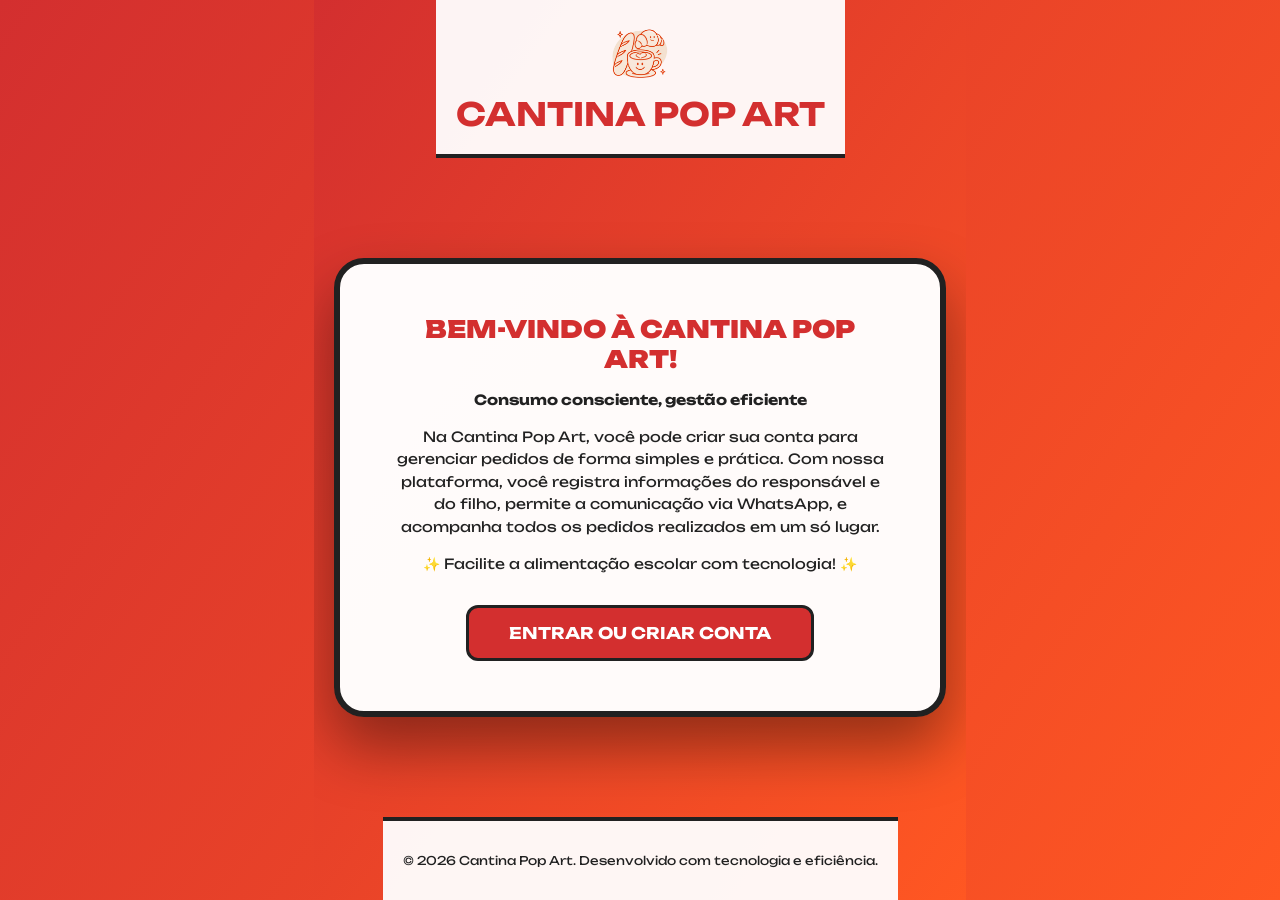
==== html/index.html @ f8a505c1 "Add site pages, rename stylesheet, update README Add homepage, account (signup/login) and dashboard " ====
<!DOCTYPE html>
<html lang="pt-br">
<head>
    <meta charset="UTF-8">
    <meta name="viewport" content="width=device-width, initial-scale=1.0">
    <title>Cantina Pop Art - Home</title>
    <link rel="stylesheet" href="../css/style.css">
    <style>
        body {
            display: flex;
            flex-direction: column;
            height: 100vh;
            overflow: auto;
        }

        header {
            background: rgba(255, 255, 255, 0.95);
            padding: 20px;
            text-align: center;
            border-bottom: 4px solid var(--text-main);
            z-index: 20;
        }

        header img {
            height: 60px;
            margin-bottom: 10px;
        }

        header h1 {
            color: var(--vermelho);
            margin: 0;
            font-size: 32px;
            text-transform: uppercase;
        }

        .main-content {
            flex: 1;
            display: flex;
            justify-content: center;
            align-items: center;
            padding: 40px 20px;
        }

        .content-container {
            position: relative;
            background: var(--bg-card);
            padding: 50px;
            border-radius: 30px;
            box-shadow: 0 30px 60px rgba(0, 0, 0, 0.4);
            max-width: 500px;
            text-align: center;
            z-index: 10;
            border: 6px solid var(--text-main);
        }

        .content-container h2 {
            color: var(--vermelho);
            font-weight: 900;
            font-size: 24px;
            text-transform: uppercase;
            margin-top: 0;
        }

        .content-container p {
            color: var(--text-main);
            font-size: 14px;
            line-height: 1.6;
            margin: 15px 0;
        }

        .btn-container {
            margin-top: 30px;
        }

        .btn-container a {
            display: inline-block;
            background: var(--vermelho);
            color: white;
            padding: 15px 40px;
            text-decoration: none;
            border-radius: 12px;
            font-weight: 700;
            text-transform: uppercase;
            font-size: 16px;
            border: 3px solid var(--text-main);
            cursor: pointer;
            transition: all 0.3s ease;
        }

        .btn-container a:hover {
            background: var(--laranja);
            transform: scale(1.05);
        }

        footer {
            background: rgba(255, 255, 255, 0.95);
            padding: 20px;
            text-align: center;
            border-top: 4px solid var(--text-main);
            font-size: 12px;
            color: var(--text-main);
        }

        .food-area {
            position: fixed;
        }
    </style>
</head>
<body>

    <div class="food-area">
        <div class="food-item burger"></div>
        <div class="food-item pizza"></div>
        <div class="food-item fries"></div>
        <div class="food-item hotdog"></div>
        <div class="food-item burger"></div>
        <div class="food-item pizza"></div>
    </div>

    <header>
        <img src="../img/logo.png" alt="Logo Cantina Pop Art">
        <h1>Cantina Pop Art</h1>
    </header>

    <div class="main-content">
        <div class="content-container">
            <h2>Bem-vindo à Cantina Pop Art!</h2>
            <p><strong>Consumo consciente, gestão eficiente</strong></p>
            
            <p>Na Cantina Pop Art, você pode criar sua conta para gerenciar pedidos de forma simples e prática. 
            Com nossa plataforma, você registra informações do responsável e do filho, permite a comunicação via WhatsApp, 
            e acompanha todos os pedidos realizados em um só lugar.</p>

            <p>✨ Facilite a alimentação escolar com tecnologia! ✨</p>

            <div class="btn-container">
                <a href="account.html">Entrar ou Criar Conta</a>
            </div>
        </div>
    </div>

    <footer>
        <p>&copy; 2026 Cantina Pop Art. Desenvolvido com tecnologia e eficiência.</p>
    </footer>

</body>
</html>
---- css/style.css ----
@import url('https://fonts.googleapis.com/css2?family=Unbounded:wght@400;700;900&display=swap');

/* --- Variáveis de Estilo --- */
:root {
    --vermelho: #d32f2f;
    --laranja: #ff5722;
    --amarelo: #ffc107;
    --bg-card: rgba(255, 255, 255, 0.98);
    --text-main: #212121;
}

/* --- Configuração da Página --- */
body, html {
    margin: 0;
    padding: 0;
    font-family: 'Unbounded', sans-serif;
    height: 100vh;
    display: flex;
    justify-content: center;
    align-items: center;
    overflow: hidden;
    
    /* Fundo Gradiente Animado */
    background: linear-gradient(125deg, var(--vermelho), var(--laranja), var(--amarelo), var(--vermelho));
    background-size: 300% 300%;
    animation: gradientFlow 10s ease infinite;
}

@keyframes gradientFlow {
    0% { background-position: 0% 50%; }
    50% { background-position: 100% 50%; }
    100% { background-position: 0% 50%; }
}

/* --- Animação dos Lanches --- */
.food-area {
    position: absolute;
    width: 100%;
    height: 100%;
    top: 0;
    left: 0;
    z-index: 1;
    pointer-events: none;
}

.food-item {
    position: absolute;
    display: block;
    bottom: -150px;
    animation: floatingFood 15s linear infinite;
    opacity: 0;
}

@keyframes floatingFood {
    0% { transform: translateY(0) rotate(0deg); opacity: 0; }
    10% { opacity: 0.7; }
    90% { opacity: 0.7; }
    100% { transform: translateY(-120vh) rotate(360deg); opacity: 0; }
}

/* --- Desenhos dos Lanches (CSS Art) --- */
.burger {
    width: 80px; height: 70px;
    background: #f4a261;
    border-radius: 40px 40px 10px 10px;
    box-shadow: 0 10px 0 #8d6e63, 0 15px 0 #ffeb3b, 0 22px 0 #f4a261, 0 25px 15px rgba(0,0,0,0.2);
}

.pizza {
    width: 0; height: 0;
    border-left: 50px solid transparent;
    border-right: 50px solid transparent;
    border-bottom: 100px solid #ffca28;
    filter: drop-shadow(0 5px 0 #d32f2f);
    position: relative;
}

.fries {
    width: 60px; height: 70px;
    background: #e53935;
    border-radius: 5px 5px 20px 20px;
    position: relative;
    box-shadow: 0 10px 15px rgba(0,0,0,0.2);
}

.fries::before {
    content: ''; position: absolute; top: -30px; left: 10px;
    width: 10px; height: 50px; background: #ffeb3b;
    border-radius: 5px; box-shadow: 15px -5px 0 #ffeb3b, 30px 2px 0 #ffeb3b;
}

.hotdog {
    width: 100px; height: 40px;
    background: #f4a261;
    border-radius: 20px;
    position: relative;
}

/* Posições individuais */
.food-item:nth-child(1) { left: 10%; animation-delay: 0s; }
.food-item:nth-child(2) { left: 30%; animation-delay: 3s; animation-duration: 18s; }
.food-item:nth-child(3) { left: 55%; animation-delay: 6s; }
.food-item:nth-child(4) { left: 80%; animation-delay: 9s; animation-duration: 20s; }
.food-item:nth-child(5) { left: 20%; animation-delay: 12s; }
.food-item:nth-child(6) { left: 70%; animation-delay: 15s; }

/* --- Estilo do Formulário --- */

.register-container {
    position: relative;
    background: var(--bg-card);
    padding: 50px;
    border-radius: 30px;
    box-shadow: 0 30px 60px rgba(0, 0, 0, 0.4);
    width: 380px;
    text-align: center;
    z-index: 10;
    border: 6px solid var(--text-main);
}

h2 {
    color: var(--vermelho);
    font-weight: 900;
    font-size: 18px;
    text-transform: uppercase;
    margin-bottom: 5px;
}

.input-group {
    margin-bottom: 20px;
    text-align: left;
}

.input-group label {
    display: block;
    font-size: 12px;
    font-weight: 700;
    margin-bottom: 8px;
    text-transform: uppercase;
}

.input-group input {
    width: 100%;
    padding: 15px;
    border: 3px solid var(--text-main);
    border-radius: 12px;
    box-sizing: border-box;
    font-size: 16px;
}

/* --- Estilo dos Botões --- */
button {
    width: 100%;
    padding: 15px;
    background: var(--vermelho);
    color: white;
    border: 3px solid var(--text-main);
    border-radius: 12px;
    font-size: 16px;
    font-weight: 700;
    text-transform: uppercase;
    cursor: pointer;
    transition: all 0.3s ease;
    font-family: 'Unbounded', sans-serif;
    margin-top: 20px;
}

button:hover {
    background: var(--laranja);
    transform: scale(1.02);
}

/* --- Estilo do Subtítulo --- */
.subtitle {
    color: var(--text-main);
    font-size: 14px;
    margin-bottom: 20px;
}

/* --- Footer Text --- */
.footer-text {
    margin-top: 15px;
    text-align: center;
    font-size: 12px;
}

.footer-text a {
    color: var(--vermelho);
    font-weight: 700;
    text-decoration: none;
    cursor: pointer;
}

.footer-text a:hover {
    text-decoration: underline;
}

.input-group input:focus {
    outline: none;
    border-color: var(--laranja);
    background: #fffdf9;
}

button {
    width: 100%;
    padding: 18px;
    border: 3px solid var(--text-main);
    border-radius: 12px;
    background: var(--amarelo);
    color: var(--text-main);
    font-weight: 900;
    text-transform: uppercase;
    cursor: pointer;
    box-shadow: 4px 4px 0 var(--text-main);
    transition: 0.2s;
}

button:hover {
    transform: translate(2px, 2px);
    box-shadow: 2px 2px 0 var(--text-main);
    background: var(--vermelho);
    color: white;
}

.footer-text  {
    
    margin-top: 33px;
    color: var(--laranja);
    text-decoration: none;
    font-weight: 700px;
}
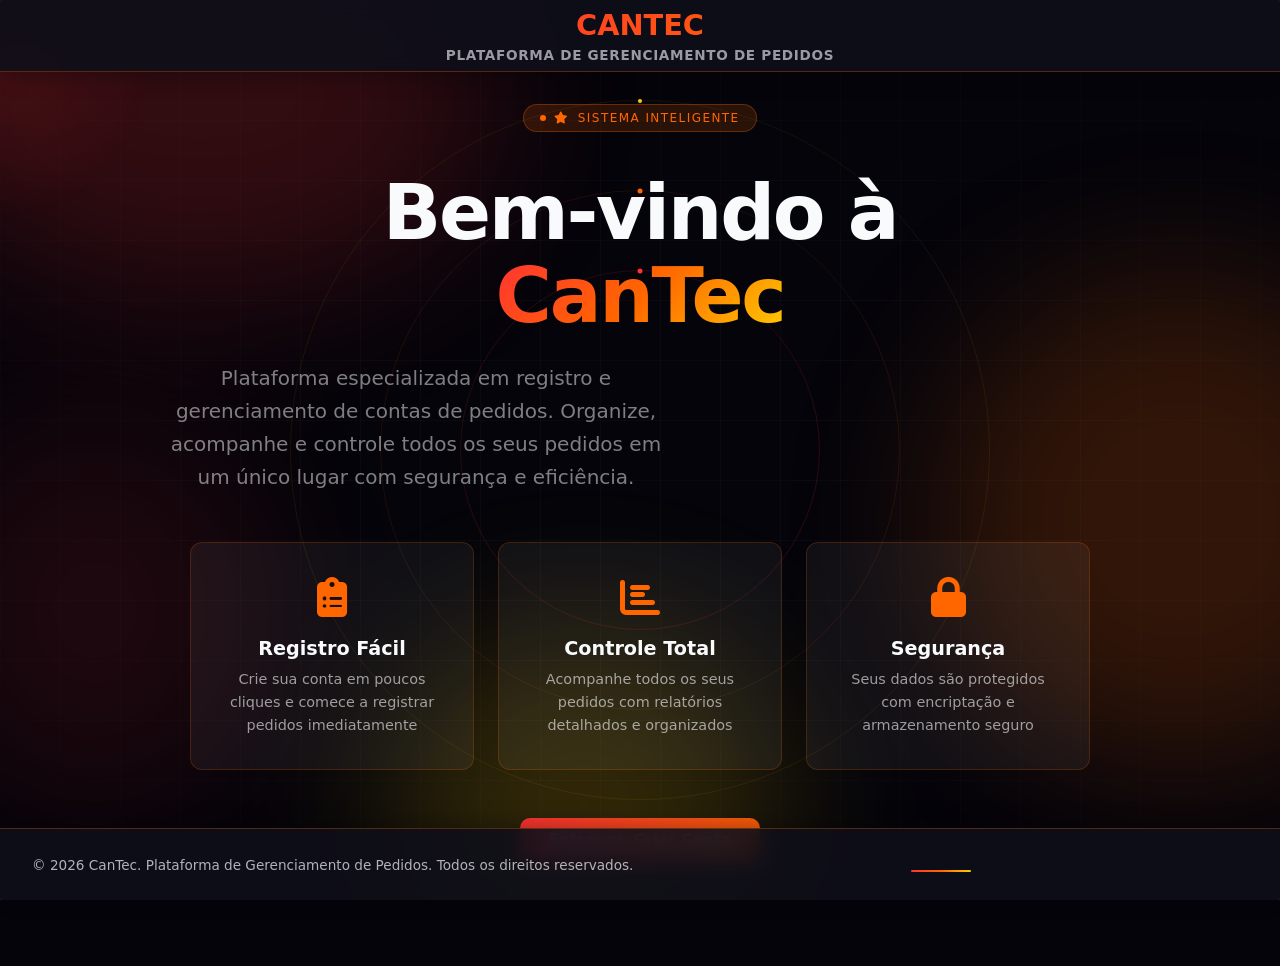
==== commit f50e93a7: "Update" ====
--- a/html/index.html
+++ b/html/index.html
@@ -1,147 +1,230 @@
 <!DOCTYPE html>
-<html lang="pt-br">
+<html lang="pt-BR">
 <head>
-    <meta charset="UTF-8">
-    <meta name="viewport" content="width=device-width, initial-scale=1.0">
-    <title>Cantina Pop Art - Home</title>
+    <meta charset="UTF-8"/>
+    <meta name="viewport" content="width=device-width,initial-scale=1"/>
+    <title>CanTec - Home</title>
+    <link rel="stylesheet" href="https://cdnjs.cloudflare.com/ajax/libs/font-awesome/6.4.0/css/all.min.css">
     <link rel="stylesheet" href="../css/style.css">
     <style>
-        body {
-            display: flex;
-            flex-direction: column;
-            height: 100vh;
-            overflow: auto;
-        }
-
-        header {
-            background: rgba(255, 255, 255, 0.95);
-            padding: 20px;
-            text-align: center;
-            border-bottom: 4px solid var(--text-main);
-            z-index: 20;
-        }
-
-        header img {
-            height: 60px;
-            margin-bottom: 10px;
-        }
-
-        header h1 {
-            color: var(--vermelho);
-            margin: 0;
-            font-size: 32px;
-            text-transform: uppercase;
-        }
-
-        .main-content {
-            flex: 1;
-            display: flex;
-            justify-content: center;
-            align-items: center;
-            padding: 40px 20px;
-        }
-
-        .content-container {
-            position: relative;
-            background: var(--bg-card);
-            padding: 50px;
-            border-radius: 30px;
-            box-shadow: 0 30px 60px rgba(0, 0, 0, 0.4);
-            max-width: 500px;
-            text-align: center;
-            z-index: 10;
-            border: 6px solid var(--text-main);
-        }
-
-        .content-container h2 {
-            color: var(--vermelho);
-            font-weight: 900;
-            font-size: 24px;
-            text-transform: uppercase;
-            margin-top: 0;
-        }
-
-        .content-container p {
-            color: var(--text-main);
-            font-size: 14px;
-            line-height: 1.6;
-            margin: 15px 0;
-        }
-
-        .btn-container {
-            margin-top: 30px;
-        }
-
-        .btn-container a {
-            display: inline-block;
-            background: var(--vermelho);
-            color: white;
-            padding: 15px 40px;
-            text-decoration: none;
-            border-radius: 12px;
-            font-weight: 700;
-            text-transform: uppercase;
-            font-size: 16px;
-            border: 3px solid var(--text-main);
-            cursor: pointer;
-            transition: all 0.3s ease;
-        }
-
-        .btn-container a:hover {
-            background: var(--laranja);
-            transform: scale(1.05);
-        }
-
-        footer {
-            background: rgba(255, 255, 255, 0.95);
-            padding: 20px;
-            text-align: center;
-            border-top: 4px solid var(--text-main);
-            font-size: 12px;
-            color: var(--text-main);
-        }
-
-        .food-area {
-            position: fixed;
-        }
+:root{--header-height:72px;--footer-height:72px}
+*{margin:0;padding:0;box-sizing:border-box}
+html,body{width:100%;min-height:100%;background:#04040a;font-family:'Segoe UI',system-ui,sans-serif;}
+body{padding-top:var(--header-height);padding-bottom:var(--footer-height);overflow-y:auto;position:relative}
+canvas#bg{position:fixed;top:0;left:0;width:100%;height:100%;z-index:0}
+
+.aurora{position:fixed;top:0;left:0;width:100%;height:100%;z-index:1;pointer-events:none;overflow:hidden}
+.aurora span{position:absolute;border-radius:50%;opacity:0.18;filter:blur(80px);animation:drift 14s ease-in-out infinite alternate}
+.aurora span:nth-child(1){width:600px;height:400px;background:#ff3333;top:-100px;left:-100px;animation-duration:13s}
+.aurora span:nth-child(2){width:500px;height:500px;background:#ff6600;top:30%;right:-150px;animation-duration:17s;animation-delay:-4s}
+.aurora span:nth-child(3){width:400px;height:350px;background:#ffcc00;bottom:-80px;left:30%;animation-duration:11s;animation-delay:-7s}
+.aurora span:nth-child(4){width:350px;height:400px;background:#ff3333;bottom:10%;left:-80px;animation-duration:15s;animation-delay:-2s;opacity:0.1}
+@keyframes drift{0%{transform:translate(0,0) scale(1)}100%{transform:translate(60px,40px) scale(1.2)}}
+
+.grid{position:fixed;top:0;left:0;width:100%;height:100%;z-index:2;pointer-events:none;
+  background-image:linear-gradient(rgba(255,255,255,0.025) 1px,transparent 1px),linear-gradient(90deg,rgba(255,255,255,0.025) 1px,transparent 1px);
+  background-size:60px 60px;
+  mask-image:radial-gradient(ellipse 80% 80% at 50% 50%,black 30%,transparent 100%)}
+
+.center{position:absolute;inset:0;z-index:10;display:flex;flex-direction:column;align-items:center;justify-content:center;text-align:center;padding:2rem}
+
+.badge{display:inline-flex;align-items:center;gap:8px;font-size:12px;letter-spacing:0.12em;text-transform:uppercase;color:#ff6600;background:rgba(255,102,0,0.15);border:1px solid rgba(255,102,0,0.3);padding:6px 16px;border-radius:20px;margin-bottom:2.5rem;opacity:0;animation:fadeUp 0.7s 0.3s ease forwards}
+.badge-dot{width:6px;height:6px;border-radius:50%;background:#ff6600;animation:blink 1.4s ease-in-out infinite}
+@keyframes blink{0%,100%{opacity:1;transform:scale(1)}50%{opacity:0.4;transform:scale(0.7)}}
+
+h1{font-size:clamp(2.8rem,6vw,5.5rem);font-weight:700;line-height:1.08;letter-spacing:-0.03em;color:#f8fafc;opacity:0;animation:fadeUp 0.8s 0.55s ease forwards}
+h1 .line{display:block;overflow:hidden}
+h1 .line span{display:inline-block;animation:slideIn 0.9s ease forwards;opacity:0}
+h1 .line:nth-child(1) span{animation-delay:0.6s}
+h1 .line:nth-child(2) span{animation-delay:0.8s}
+h1 .gradient-text{background:linear-gradient(135deg,#ff3333 0%,#ff6600 50%,#ffcc00 100%);-webkit-background-clip:text;-webkit-text-fill-color:transparent;background-clip:text}
+@keyframes slideIn{0%{transform:translateY(100%);opacity:0}100%{transform:translateY(0);opacity:1}}
+
+p.sub{font-size:clamp(1rem,2vw,1.25rem);color:rgba(248,250,252,0.5);margin-top:1.5rem;max-width:520px;line-height:1.65;opacity:0;animation:fadeUp 0.8s 1.1s ease forwards}
+@keyframes fadeUp{from{opacity:0;transform:translateY(24px)}to{opacity:1;transform:translateY(0)}}
+
+.ctas{display:flex;gap:14px;margin-top:2.5rem;opacity:0;animation:fadeUp 0.8s 1.35s ease forwards;flex-wrap:wrap;justify-content:center}
+.btn-p{padding:13px 28px;background:linear-gradient(135deg,#ff3333,#ff6600);border:none;border-radius:10px;color:#fff;font-size:15px;font-weight:600;cursor:pointer;letter-spacing:0.01em;position:relative;overflow:hidden;transition:transform 0.2s,opacity 0.2s;text-decoration:none;display:inline-block}
+.btn-p::after{content:'';position:absolute;inset:0;background:rgba(255,255,255,0);transition:background 0.2s}
+.btn-p:hover{transform:translateY(-2px);opacity:0.92}
+.btn-p:hover::after{background:rgba(255,255,255,0.08)}
+.btn-s{padding:13px 28px;background:rgba(255,255,255,0.06);border:1px solid rgba(255,255,255,0.12);border-radius:10px;color:rgba(248,250,252,0.85);font-size:15px;font-weight:500;cursor:pointer;letter-spacing:0.01em;transition:background 0.2s,border-color 0.2s,transform 0.2s}
+.btn-s:hover{background:rgba(255,255,255,0.1);border-color:rgba(255,255,255,0.22);transform:translateY(-2px)}
+
+.stats{display:flex;gap:3rem;margin-top:4rem;opacity:0;animation:fadeUp 0.8s 1.6s ease forwards;flex-wrap:wrap;justify-content:center}
+.stat{text-align:center}
+.stat-num{font-size:1.8rem;font-weight:700;color:#f8fafc;letter-spacing:-0.03em}
+.stat-lbl{font-size:12px;letter-spacing:0.1em;text-transform:uppercase;color:rgba(248,250,252,0.35);margin-top:4px}
+.stat-sep{width:1px;height:40px;background:rgba(255,255,255,0.1);align-self:center}
+
+.orb{position:fixed;border-radius:50%;border:1px solid rgba(255,255,255,0.08);pointer-events:none;z-index:3;animation:orb-spin linear infinite;top:50%;left:50%;transform:translate(-50%,-50%)}
+.orb-1{width:360px;height:360px;animation-duration:28s;border-color:rgba(255,51,51,0.15)}
+.orb-2{width:520px;height:520px;animation-duration:44s;animation-direction:reverse;border-color:rgba(255,102,0,0.1)}
+.orb-3{width:700px;height:700px;animation-duration:60s;border-color:rgba(255,204,0,0.07)}
+.orb-dot{position:absolute;width:5px;height:5px;border-radius:50%;background:#ff3333;top:0;left:50%;transform:translate(-50%,-50%)}
+.orb-2 .orb-dot{background:#ff6600}
+.orb-3 .orb-dot{background:#ffcc00;width:4px;height:4px}
+@keyframes orb-spin{to{transform:translate(-50%,-50%) rotate(360deg)}}
+
+.cursor-glow{position:absolute;width:300px;height:300px;border-radius:50%;pointer-events:none;z-index:4;opacity:0.12;background:radial-gradient(circle,#ff3333,transparent 70%);transform:translate(-50%,-50%);transition:opacity 0.3s}
+
+.main-header{position:fixed;top:0;left:0;right:0;height:var(--header-height);z-index:100;background:rgba(15,15,26,0.9);backdrop-filter:blur(10px);border-bottom:1px solid rgba(255,102,0,0.3);padding:0 2rem;box-shadow:0 4px 20px rgba(0,0,0,0.3);display:flex;align-items:center;justify-content:center}
+.header-content{max-width:1200px;margin:0 auto;text-align:center}
+.header-title{font-size:1.8rem;font-weight:700;margin:0;background:linear-gradient(135deg,#ff3333,#ff6600);-webkit-background-clip:text;-webkit-text-fill-color:transparent;background-clip:text}
+.header-subtitle{font-size:0.85rem;color:rgba(248,250,252,0.6);margin:0.3rem 0 0 0;letter-spacing:0.05em;text-transform:uppercase}
+
+.center{max-width:1000px;margin:0 auto;padding:2rem 1rem;position:relative;z-index:10;display:block}
+
+.features-info{display:grid;grid-template-columns:repeat(auto-fit,minmax(280px,1fr));gap:1.5rem;max-width:900px;margin:3rem auto;opacity:0;animation:fadeUp 0.8s 1.5s ease forwards}
+.feature-card{background:rgba(255,255,255,0.05);backdrop-filter:blur(10px);border:1px solid rgba(255,102,0,0.2);border-radius:12px;padding:2rem;text-align:center;transition:all 0.3s ease;cursor:pointer}
+.feature-card:hover{background:rgba(255,102,0,0.1);border-color:rgba(255,102,0,0.5);transform:translateY(-5px)}
+.feature-icon{font-size:2.5rem;margin-bottom:1rem;color:#ff6600}
+.feature-card h3{color:#f8fafc;font-size:1.2rem;margin-bottom:0.5rem;font-weight:600}
+.feature-card p{color:rgba(248,250,252,0.6);font-size:0.9rem;line-height:1.6}
+
+.main-footer{position:fixed;bottom:0;left:0;right:0;height:var(--footer-height);z-index:100;background:rgba(15,15,26,0.9);backdrop-filter:blur(10px);border-top:1px solid rgba(255,102,0,0.3);padding:0 2rem;text-align:center;box-shadow:0 -4px 20px rgba(0,0,0,0.3);display:flex;align-items:center;justify-content:center}
+.main-footer p{color:rgba(248,250,252,0.7);font-size:0.85rem;margin:0;font-weight:500}
+.footer-accent{width:60px;height:2px;background:linear-gradient(90deg,#ff3333,#ff6600,#ffcc00);margin:0.8rem auto 0;border-radius:1px}
+
+@media(max-width:768px){.main-header{padding:0.8rem 1rem}.header-title{font-size:1.3rem}.header-subtitle{font-size:0.75rem}.features-info{grid-template-columns:1fr;gap:1rem;margin:2rem auto}.feature-card{padding:1.5rem}}
     </style>
 </head>
 <body>
-
-    <div class="food-area">
-        <div class="food-item burger"></div>
-        <div class="food-item pizza"></div>
-        <div class="food-item fries"></div>
-        <div class="food-item hotdog"></div>
-        <div class="food-item burger"></div>
-        <div class="food-item pizza"></div>
+<canvas id="bg"></canvas>
+
+<div class="aurora">
+  <span></span><span></span><span></span><span></span>
+</div>
+<div class="grid"></div>
+
+<div class="orb orb-1"><div class="orb-dot"></div></div>
+<div class="orb orb-2"><div class="orb-dot"></div></div>
+<div class="orb orb-3"><div class="orb-dot"></div></div>
+
+<div class="cursor-glow" id="glow"></div>
+
+<header class="main-header">
+  <div class="header-content">
+    <h2 class="header-title">CanTec</h2>
+    <p class="header-subtitle">Plataforma de Gerenciamento de Pedidos</p>
+  </div>
+</header>
+
+<div class="center">
+  <div class="badge"><span class="badge-dot"></span><i class="fas fa-star"></i> Sistema Inteligente</div>
+
+  <h1>
+    <div class="line"><span>Bem-vindo à</span></div>
+    <div class="line"><span class="gradient-text">CanTec</span></div>
+  </h1>
+
+  <p class="sub">Plataforma especializada em registro e gerenciamento de contas de pedidos. Organize, acompanhe e controle todos os seus pedidos em um único lugar com segurança e eficiência.</p>
+
+  <div class="features-info">
+    <div class="feature-card">
+      <div class="feature-icon"><i class="fas fa-clipboard-list"></i></div>
+      <h3>Registro Fácil</h3>
+      <p>Crie sua conta em poucos cliques e comece a registrar pedidos imediatamente</p>
     </div>
-
-    <header>
-        <img src="../img/logo.png" alt="Logo Cantina Pop Art">
-        <h1>Cantina Pop Art</h1>
-    </header>
-
-    <div class="main-content">
-        <div class="content-container">
-            <h2>Bem-vindo à Cantina Pop Art!</h2>
-            <p><strong>Consumo consciente, gestão eficiente</strong></p>
-            
-            <p>Na Cantina Pop Art, você pode criar sua conta para gerenciar pedidos de forma simples e prática. 
-            Com nossa plataforma, você registra informações do responsável e do filho, permite a comunicação via WhatsApp, 
-            e acompanha todos os pedidos realizados em um só lugar.</p>
-
-            <p>✨ Facilite a alimentação escolar com tecnologia! ✨</p>
-
-            <div class="btn-container">
-                <a href="account.html">Entrar ou Criar Conta</a>
-            </div>
-        </div>
+    <div class="feature-card">
+      <div class="feature-icon"><i class="fas fa-chart-bar"></i></div>
+      <h3>Controle Total</h3>
+      <p>Acompanhe todos os seus pedidos com relatórios detalhados e organizados</p>
     </div>
-
-    <footer>
-        <p>&copy; 2026 Cantina Pop Art. Desenvolvido com tecnologia e eficiência.</p>
-    </footer>
-
+    <div class="feature-card">
+      <div class="feature-icon"><i class="fas fa-lock"></i></div>
+      <h3>Segurança</h3>
+      <p>Seus dados são protegidos com encriptação e armazenamento seguro</p>
+    </div>
+  </div>
+
+  <div class="ctas">
+    <a href="account.html" class="btn-p">Entrar ou Criar Conta</a>
+  </div>
+</div>
+
+<footer class="main-footer">
+  <p>&copy; 2026 CanTec. Plataforma de Gerenciamento de Pedidos. Todos os direitos reservados.</p>
+  <div class="footer-accent"></div>
+</footer>
+
+<script>
+const canvas = document.getElementById('bg');
+const ctx = canvas.getContext('2d');
+let W, H, particles = [], mouse = {x: -9999, y: -9999};
+
+function resize() {
+  W = canvas.width = window.innerWidth;
+  H = canvas.height = window.innerHeight;
+}
+resize();
+window.addEventListener('resize', resize);
+
+const N = 90;
+function mkP() {
+  return {
+    x: Math.random() * W, y: Math.random() * H,
+    vx: (Math.random() - 0.5) * 0.35,
+    vy: (Math.random() - 0.5) * 0.35,
+    r: Math.random() * 1.5 + 0.4,
+    a: Math.random()
+  };
+}
+for (let i = 0; i < N; i++) particles.push(mkP());
+
+function draw() {
+  ctx.clearRect(0, 0, W, H);
+  const LINK = 130;
+  for (let i = 0; i < N; i++) {
+    const p = particles[i];
+    p.x += p.vx; p.y += p.vy;
+    if (p.x < 0) p.x = W; if (p.x > W) p.x = 0;
+    if (p.y < 0) p.y = H; if (p.y > H) p.y = 0;
+    const dx = p.x - mouse.x, dy = p.y - mouse.y;
+    const md = Math.sqrt(dx*dx+dy*dy);
+    if (md < 120) { p.x += dx/md*0.6; p.y += dy/md*0.6; }
+    ctx.beginPath();
+    ctx.arc(p.x, p.y, p.r, 0, Math.PI*2);
+    ctx.fillStyle = `rgba(255,102,0,${0.35 + p.a*0.3})`;
+    ctx.fill();
+  }
+  for (let i = 0; i < N; i++) {
+    for (let j = i+1; j < N; j++) {
+      const dx = particles[i].x - particles[j].x;
+      const dy = particles[i].y - particles[j].y;
+      const d = Math.sqrt(dx*dx+dy*dy);
+      if (d < LINK) {
+        ctx.beginPath();
+        ctx.moveTo(particles[i].x, particles[i].y);
+        ctx.lineTo(particles[j].x, particles[j].y);
+        ctx.strokeStyle = `rgba(255,102,0,${0.12*(1-d/LINK)})`;
+        ctx.lineWidth = 0.6;
+        ctx.stroke();
+      }
+    }
+    const dx = particles[i].x - mouse.x, dy = particles[i].y - mouse.y;
+    const d = Math.sqrt(dx*dx+dy*dy);
+    if (d < 160) {
+      ctx.beginPath();
+      ctx.moveTo(particles[i].x, particles[i].y);
+      ctx.lineTo(mouse.x, mouse.y);
+      ctx.strokeStyle = `rgba(255,204,0,${0.18*(1-d/160)})`;
+      ctx.lineWidth = 0.7;
+      ctx.stroke();
+    }
+  }
+  requestAnimationFrame(draw);
+}
+draw();
+
+const glow = document.getElementById('glow');
+document.addEventListener('mousemove', e => {
+  mouse.x = e.clientX; mouse.y = e.clientY;
+  glow.style.left = e.clientX + 'px';
+  glow.style.top  = e.clientY + 'px';
+  glow.style.opacity = '0.13';
+});
+document.addEventListener('mouseleave', () => { glow.style.opacity = '0'; });
+</script>
 </body>
 </html>
--- a/css/style.css
+++ b/css/style.css
@@ -1,29 +1,42 @@
-@import url('https://fonts.googleapis.com/css2?family=Unbounded:wght@400;700;900&display=swap');
+@import url('https://fonts.googleapis.com/css2?family=Unbounded:wght@400;700;900&family=Poppins:wght@300;400;600;700&display=swap');
 
 /* --- Variáveis de Estilo --- */
 :root {
-    --vermelho: #d32f2f;
-    --laranja: #ff5722;
-    --amarelo: #ffc107;
-    --bg-card: rgba(255, 255, 255, 0.98);
-    --text-main: #212121;
-}
-
-/* --- Configuração da Página --- */
-body, html {
+    --vermelho: #ff3333;
+    --laranja: #ff6600;
+    --amarelo: #ffcc00;
+    --bg-dark: #0f0f0f;
+    --text-light: #ffffff;
+    --text-dark: #1a1a1a;
+    --shadow: 0 20px 60px rgba(255, 51, 51, 0.2);
+}
+
+/* --- Reset e Configuração Base --- */
+* {
     margin: 0;
     padding: 0;
-    font-family: 'Unbounded', sans-serif;
-    height: 100vh;
-    display: flex;
-    justify-content: center;
-    align-items: center;
-    overflow: hidden;
-    
-    /* Fundo Gradiente Animado */
-    background: linear-gradient(125deg, var(--vermelho), var(--laranja), var(--amarelo), var(--vermelho));
-    background-size: 300% 300%;
-    animation: gradientFlow 10s ease infinite;
+    box-sizing: border-box;
+}
+
+html, body {
+    width: 100%;
+    height: 100%;
+    font-family: 'Poppins', sans-serif;
+    color: var(--text-dark);
+    overflow-x: hidden;
+}
+
+/* --- Fundo Animado --- */
+.animated-bg {
+    position: fixed;
+    top: 0;
+    left: 0;
+    width: 100%;
+    height: 100%;
+    background: linear-gradient(135deg, #ff3333 0%, #ff6600 25%, #ffcc00 50%, #ff6600 75%, #ff3333 100%);
+    background-size: 400% 400%;
+    animation: gradientFlow 15s ease infinite;
+    z-index: 0;
 }
 
 @keyframes gradientFlow {
@@ -32,72 +45,432 @@
     100% { background-position: 0% 50%; }
 }
 
-/* --- Animação dos Lanches --- */
-.food-area {
-    position: absolute;
-    width: 100%;
-    height: 100%;
+/* --- Partículas Flutuantes --- */
+.particles {
+    position: fixed;
     top: 0;
     left: 0;
+    width: 100%;
+    height: 100%;
     z-index: 1;
     pointer-events: none;
 }
 
-.food-item {
+.particle {
     position: absolute;
+    background: rgba(255, 255, 255, 0.1);
+    border-radius: 50%;
+    animation: float 20s infinite ease-in-out;
+}
+
+.particle:nth-child(1) {
+    width: 80px;
+    height: 80px;
+    top: 10%;
+    left: 5%;
+    animation-delay: 0s;
+}
+
+.particle:nth-child(2) {
+    width: 60px;
+    height: 60px;
+    top: 70%;
+    left: 85%;
+    animation-delay: 5s;
+}
+
+.particle:nth-child(3) {
+    width: 100px;
+    height: 100px;
+    top: 50%;
+    left: 90%;
+    animation-delay: 10s;
+}
+
+.particle:nth-child(4) {
+    width: 50px;
+    height: 50px;
+    top: 20%;
+    left: 50%;
+    animation-delay: 15s;
+}
+
+.particle:nth-child(5) {
+    width: 70px;
+    height: 70px;
+    top: 80%;
+    left: 10%;
+    animation-delay: 8s;
+}
+
+@keyframes float {
+    0%, 100% { transform: translateY(0px) translateX(0px); }
+    50% { transform: translateY(-50px) translateX(30px); }
+}
+
+/* --- Header --- */
+.header {
+    position: relative;
+    z-index: 100;
+    background: rgba(255, 255, 255, 0.95);
+    backdrop-filter: blur(10px);
+    padding: 25px 20px;
+    box-shadow: 0 10px 30px rgba(0, 0, 0, 0.1);
+    animation: slideDown 0.8s ease-out;
+}
+
+@keyframes slideDown {
+    from {
+        opacity: 0;
+        transform: translateY(-50px);
+    }
+    to {
+        opacity: 1;
+        transform: translateY(0);
+    }
+}
+
+.header-content {
+    max-width: 1200px;
+    margin: 0 auto;
+    text-align: center;
+}
+
+.logo-container {
+    display: flex;
+    align-items: center;
+    justify-content: center;
+    gap: 12px;
+    animation: scaleIn 0.8s ease-out 0.2s both;
+}
+
+@keyframes scaleIn {
+    from {
+        opacity: 0;
+        transform: scale(0.8);
+    }
+    to {
+        opacity: 1;
+        transform: scale(1);
+    }
+}
+
+.logo-icon {
+    font-size: 48px;
+    animation: bounce 2s ease-in-out infinite;
+}
+
+@keyframes bounce {
+    0%, 100% { transform: translateY(0); }
+    50% { transform: translateY(-10px); }
+}
+
+.logo-text {
+    font-family: 'Unbounded', sans-serif;
+    font-size: 36px;
+    font-weight: 900;
+    background: linear-gradient(135deg, var(--vermelho), var(--laranja));
+    -webkit-background-clip: text;
+    -webkit-text-fill-color: transparent;
+    background-clip: text;
+    margin: 0;
+}
+
+.header-subtitle {
+    color: var(--laranja);
+    font-size: 14px;
+    font-weight: 600;
+    margin-top: 5px;
+    animation: fadeIn 0.8s ease-out 0.4s both;
+}
+
+@keyframes fadeIn {
+    from { opacity: 0; }
+    to { opacity: 1; }
+}
+
+/* --- Main Content --- */
+.main-content {
+    position: relative;
+    z-index: 10;
+    flex: 1;
+    display: flex;
+    flex-direction: column;
+    justify-content: center;
+    align-items: center;
+    padding: 60px 20px;
+    max-width: 1200px;
+    margin: 0 auto;
+    width: 100%;
+}
+
+/* --- Hero Section --- */
+.hero {
+    text-align: center;
+    margin-bottom: 80px;
+    animation: slideUp 0.8s ease-out 0.3s both;
+}
+
+@keyframes slideUp {
+    from {
+        opacity: 0;
+        transform: translateY(40px);
+    }
+    to {
+        opacity: 1;
+        transform: translateY(0);
+    }
+}
+
+.hero-title {
+    font-family: 'Unbounded', sans-serif;
+    font-size: 48px;
+    font-weight: 900;
+    color: var(--text-light);
+    margin-bottom: 15px;
+    text-shadow: 2px 2px 8px rgba(0, 0, 0, 0.2);
+    line-height: 1.2;
+}
+
+.gradient-text {
+    background: linear-gradient(135deg, var(--amarelo), var(--vermelho));
+    -webkit-background-clip: text;
+    -webkit-text-fill-color: transparent;
+    background-clip: text;
     display: block;
-    bottom: -150px;
-    animation: floatingFood 15s linear infinite;
-    opacity: 0;
-}
-
-@keyframes floatingFood {
-    0% { transform: translateY(0) rotate(0deg); opacity: 0; }
-    10% { opacity: 0.7; }
-    90% { opacity: 0.7; }
-    100% { transform: translateY(-120vh) rotate(360deg); opacity: 0; }
-}
-
-/* --- Desenhos dos Lanches (CSS Art) --- */
-.burger {
-    width: 80px; height: 70px;
-    background: #f4a261;
-    border-radius: 40px 40px 10px 10px;
-    box-shadow: 0 10px 0 #8d6e63, 0 15px 0 #ffeb3b, 0 22px 0 #f4a261, 0 25px 15px rgba(0,0,0,0.2);
-}
-
-.pizza {
-    width: 0; height: 0;
-    border-left: 50px solid transparent;
-    border-right: 50px solid transparent;
-    border-bottom: 100px solid #ffca28;
-    filter: drop-shadow(0 5px 0 #d32f2f);
+}
+
+.hero-subtitle {
+    font-size: 18px;
+    color: rgba(255, 255, 255, 0.95);
+    font-weight: 300;
+    margin-top: 20px;
+    letter-spacing: 0.5px;
+}
+
+/* --- Features Cards --- */
+.features {
+    display: grid;
+    grid-template-columns: repeat(auto-fit, minmax(300px, 1fr));
+    gap: 30px;
+    margin-bottom: 60px;
+    width: 100%;
+}
+
+.card {
+    background: rgba(255, 255, 255, 0.95);
+    padding: 40px 30px;
+    border-radius: 20px;
+    text-align: center;
+    box-shadow: 0 20px 60px rgba(0, 0, 0, 0.15);
+    border: 3px solid transparent;
+    backdrop-filter: blur(10px);
+    transition: all 0.3s ease;
+    animation: slideUp 0.8s ease-out both;
     position: relative;
-}
-
-.fries {
-    width: 60px; height: 70px;
-    background: #e53935;
-    border-radius: 5px 5px 20px 20px;
+    overflow: hidden;
+}
+
+.card::before {
+    content: '';
+    position: absolute;
+    top: 0;
+    left: 0;
+    width: 100%;
+    height: 4px;
+    background: linear-gradient(90deg, var(--vermelho), var(--laranja), var(--amarelo));
+    animation: shimmer 3s ease-in-out infinite;
+}
+
+@keyframes shimmer {
+    0%, 100% { background-position: 0% 50%; }
+    50% { background-position: 100% 50%; }
+}
+
+.card-1 {
+    animation-delay: 0.4s;
+    border-color: var(--vermelho);
+}
+
+.card-2 {
+    animation-delay: 0.5s;
+    border-color: var(--laranja);
+}
+
+.card-3 {
+    animation-delay: 0.6s;
+    border-color: var(--amarelo);
+}
+
+.card:hover {
+    transform: translateY(-15px);
+    box-shadow: 0 30px 80px rgba(255, 51, 51, 0.3);
+}
+
+.card-icon {
+    font-size: 50px;
+    margin-bottom: 20px;
+    animation: bounce 2s ease-in-out infinite;
+}
+
+.card h3 {
+    font-size: 24px;
+    font-weight: 700;
+    margin-bottom: 15px;
+    background: linear-gradient(135deg, var(--vermelho), var(--laranja));
+    -webkit-background-clip: text;
+    -webkit-text-fill-color: transparent;
+    background-clip: text;
+}
+
+.card p {
+    color: #666;
+    font-size: 14px;
+    line-height: 1.6;
+}
+
+/* --- CTA Section --- */
+.cta-section {
+    width: 100%;
+    animation: slideUp 0.8s ease-out 0.7s both;
+}
+
+.cta-container {
+    background: rgba(255, 255, 255, 0.95);
+    padding: 50px;
+    border-radius: 25px;
+    text-align: center;
+    box-shadow: var(--shadow);
+    border: 2px solid var(--amarelo);
+    backdrop-filter: blur(10px);
+}
+
+.cta-title {
+    font-family: 'Unbounded', sans-serif;
+    font-size: 32px;
+    font-weight: 900;
+    color: var(--vermelho);
+    margin-bottom: 15px;
+}
+
+.cta-text {
+    font-size: 16px;
+    color: #666;
+    margin-bottom: 30px;
+    font-weight: 500;
+}
+
+/* --- Botões --- */
+.btn {
+    display: inline-block;
+    padding: 16px 50px;
+    font-size: 16px;
+    font-weight: 700;
+    text-decoration: none;
+    border: none;
+    border-radius: 12px;
+    cursor: pointer;
+    transition: all 0.3s ease;
+    text-transform: uppercase;
+    letter-spacing: 1px;
     position: relative;
-    box-shadow: 0 10px 15px rgba(0,0,0,0.2);
-}
-
-.fries::before {
-    content: ''; position: absolute; top: -30px; left: 10px;
-    width: 10px; height: 50px; background: #ffeb3b;
-    border-radius: 5px; box-shadow: 15px -5px 0 #ffeb3b, 30px 2px 0 #ffeb3b;
-}
-
-.hotdog {
-    width: 100px; height: 40px;
-    background: #f4a261;
-    border-radius: 20px;
+    overflow: hidden;
+}
+
+.btn::before {
+    content: '';
+    position: absolute;
+    top: 0;
+    left: -100%;
+    width: 100%;
+    height: 100%;
+    background: rgba(255, 255, 255, 0.2);
+    transition: left 0.3s ease;
+    z-index: 0;
+}
+
+.btn:hover::before {
+    left: 100%;
+}
+
+.btn-primary {
+    background: linear-gradient(135deg, var(--vermelho), var(--laranja));
+    color: white;
+    box-shadow: 0 10px 30px rgba(255, 51, 51, 0.4);
+    border: 2px solid var(--vermelho);
+}
+
+.btn-primary:hover {
+    transform: translateY(-3px);
+    box-shadow: 0 20px 50px rgba(255, 51, 51, 0.6);
+    border-color: var(--amarelo);
+}
+
+.btn-primary:active {
+    transform: translateY(-1px);
+}
+
+/* --- Footer --- */
+.footer {
     position: relative;
-}
-
-/* Posições individuais */
-.food-item:nth-child(1) { left: 10%; animation-delay: 0s; }
+    z-index: 100;
+    background: rgba(255, 255, 255, 0.95);
+    padding: 25px 20px;
+    text-align: center;
+    border-top: 3px solid var(--laranja);
+    color: var(--text-dark);
+    font-size: 13px;
+    animation: slideUp 0.8s ease-out 0.8s both;
+}
+
+.footer p {
+    margin: 0;
+    font-weight: 500;
+}
+
+.footer-accent {
+    width: 60px;
+    height: 4px;
+    background: linear-gradient(90deg, var(--vermelho), var(--laranja), var(--amarelo));
+    margin: 10px auto 0;
+    border-radius: 2px;
+}
+
+/* --- Responsivo --- */
+@media (max-width: 768px) {
+    .logo-text {
+        font-size: 24px;
+    }
+
+    .hero-title {
+        font-size: 32px;
+    }
+
+    .hero-subtitle {
+        font-size: 16px;
+    }
+
+    .features {
+        grid-template-columns: 1fr;
+        gap: 20px;
+    }
+
+    .card {
+        padding: 30px 20px;
+    }
+
+    .cta-container {
+        padding: 30px 20px;
+    }
+
+    .cta-title {
+        font-size: 24px;
+    }
+
+    .main-content {
+        padding: 40px 15px;
+    }
+}
 .food-item:nth-child(2) { left: 30%; animation-delay: 3s; animation-duration: 18s; }
 .food-item:nth-child(3) { left: 55%; animation-delay: 6s; }
 .food-item:nth-child(4) { left: 80%; animation-delay: 9s; animation-duration: 20s; }
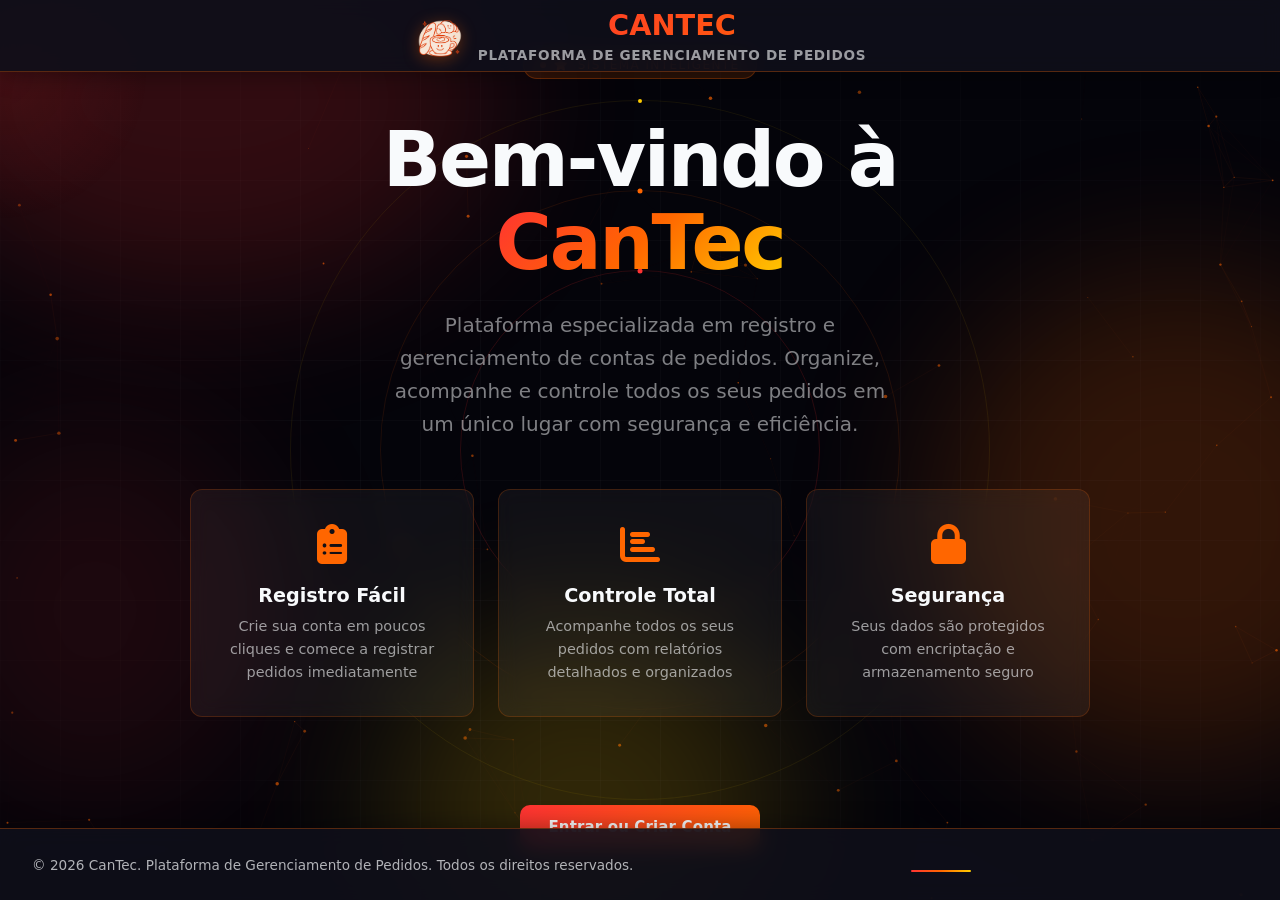
==== commit a881185d: "Atualiza home e dashboard com logo, ícones e salvamento seguro" ====
--- a/html/index.html
+++ b/html/index.html
@@ -2,6 +2,7 @@
 <html lang="pt-BR">
 <head>
     <meta charset="UTF-8"/>
+    <meta http-equiv="Content-Security-Policy" content="default-src 'self'; script-src 'self' 'unsafe-inline'; style-src 'self' 'unsafe-inline' https://cdnjs.cloudflare.com; img-src 'self' data:; font-src 'self' https://cdnjs.cloudflare.com; connect-src 'self'; object-src 'none'; base-uri 'self'; frame-ancestors 'none'; form-action 'self'; upgrade-insecure-requests">
     <meta name="viewport" content="width=device-width,initial-scale=1"/>
     <title>CanTec - Home</title>
     <link rel="stylesheet" href="https://cdnjs.cloudflare.com/ajax/libs/font-awesome/6.4.0/css/all.min.css">
@@ -69,11 +70,12 @@
 .cursor-glow{position:absolute;width:300px;height:300px;border-radius:50%;pointer-events:none;z-index:4;opacity:0.12;background:radial-gradient(circle,#ff3333,transparent 70%);transform:translate(-50%,-50%);transition:opacity 0.3s}
 
 .main-header{position:fixed;top:0;left:0;right:0;height:var(--header-height);z-index:100;background:rgba(15,15,26,0.9);backdrop-filter:blur(10px);border-bottom:1px solid rgba(255,102,0,0.3);padding:0 2rem;box-shadow:0 4px 20px rgba(0,0,0,0.3);display:flex;align-items:center;justify-content:center}
-.header-content{max-width:1200px;margin:0 auto;text-align:center}
+.header-content{max-width:1200px;margin:0 auto;text-align:center;display:flex;align-items:center;justify-content:center;gap:12px}
+.header-logo{width:52px;height:52px;object-fit:contain;filter:drop-shadow(0 3px 8px rgba(255,102,0,.35));border-radius:8px}
 .header-title{font-size:1.8rem;font-weight:700;margin:0;background:linear-gradient(135deg,#ff3333,#ff6600);-webkit-background-clip:text;-webkit-text-fill-color:transparent;background-clip:text}
 .header-subtitle{font-size:0.85rem;color:rgba(248,250,252,0.6);margin:0.3rem 0 0 0;letter-spacing:0.05em;text-transform:uppercase}
 
-.center{max-width:1000px;margin:0 auto;padding:2rem 1rem;position:relative;z-index:10;display:block}
+.center{position:absolute;inset:0;z-index:10;display:flex;flex-direction:column;align-items:center;justify-content:center;text-align:center;padding:2rem;max-width:1000px;margin:0 auto}
 
 .features-info{display:grid;grid-template-columns:repeat(auto-fit,minmax(280px,1fr));gap:1.5rem;max-width:900px;margin:3rem auto;opacity:0;animation:fadeUp 0.8s 1.5s ease forwards}
 .feature-card{background:rgba(255,255,255,0.05);backdrop-filter:blur(10px);border:1px solid rgba(255,102,0,0.2);border-radius:12px;padding:2rem;text-align:center;transition:all 0.3s ease;cursor:pointer}
@@ -105,8 +107,11 @@
 
 <header class="main-header">
   <div class="header-content">
-    <h2 class="header-title">CanTec</h2>
-    <p class="header-subtitle">Plataforma de Gerenciamento de Pedidos</p>
+    <img src="../img/logo.png" alt="Logo CanTec" class="header-logo">
+    <div>
+      <h2 class="header-title">CanTec</h2>
+      <p class="header-subtitle">Plataforma de Gerenciamento de Pedidos</p>
+    </div>
   </div>
 </header>
 
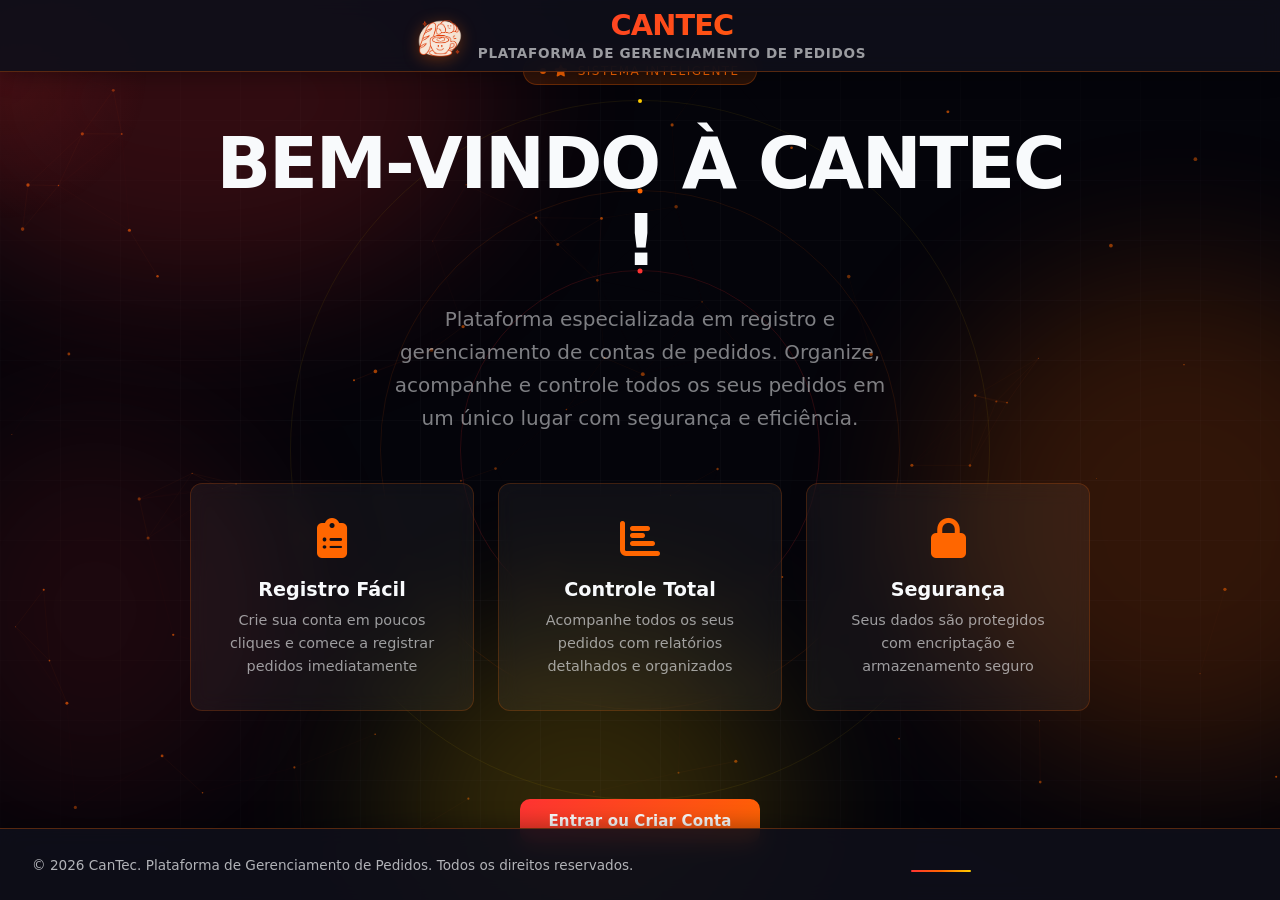
==== commit aca788a6: "Atualiza home e dashboard com cache de comprovantes e segurança" ====
--- a/html/index.html
+++ b/html/index.html
@@ -3,6 +3,9 @@
 <head>
     <meta charset="UTF-8"/>
     <meta http-equiv="Content-Security-Policy" content="default-src 'self'; script-src 'self' 'unsafe-inline'; style-src 'self' 'unsafe-inline' https://cdnjs.cloudflare.com; img-src 'self' data:; font-src 'self' https://cdnjs.cloudflare.com; connect-src 'self'; object-src 'none'; base-uri 'self'; frame-ancestors 'none'; form-action 'self'; upgrade-insecure-requests">
+    <meta http-equiv="Referrer-Policy" content="strict-origin-when-cross-origin">
+    <meta http-equiv="X-Content-Type-Options" content="nosniff">
+    <meta http-equiv="Permissions-Policy" content="camera=(), microphone=(), geolocation=()">
     <meta name="viewport" content="width=device-width,initial-scale=1"/>
     <title>CanTec - Home</title>
     <link rel="stylesheet" href="https://cdnjs.cloudflare.com/ajax/libs/font-awesome/6.4.0/css/all.min.css">
@@ -34,6 +37,7 @@
 @keyframes blink{0%,100%{opacity:1;transform:scale(1)}50%{opacity:0.4;transform:scale(0.7)}}
 
 h1{font-size:clamp(2.8rem,6vw,5.5rem);font-weight:700;line-height:1.08;letter-spacing:-0.03em;color:#f8fafc;opacity:0;animation:fadeUp 0.8s 0.55s ease forwards}
+h2{font-size:clamp(2.4rem,5.6vw,4.6rem);font-weight:700;line-height:1.08;letter-spacing:-0.03em;color:#f8fafc;opacity:0;animation:fadeUp 0.8s 0.55s ease forwards;margin:0}
 h1 .line{display:block;overflow:hidden}
 h1 .line span{display:inline-block;animation:slideIn 0.9s ease forwards;opacity:0}
 h1 .line:nth-child(1) span{animation-delay:0.6s}
@@ -76,6 +80,8 @@
 .header-subtitle{font-size:0.85rem;color:rgba(248,250,252,0.6);margin:0.3rem 0 0 0;letter-spacing:0.05em;text-transform:uppercase}
 
 .center{position:absolute;inset:0;z-index:10;display:flex;flex-direction:column;align-items:center;justify-content:center;text-align:center;padding:2rem;max-width:1000px;margin:0 auto}
+.main-content{position:absolute;inset:0;z-index:10;display:flex;align-items:center;justify-content:center;padding:2rem}
+.content-container{display:flex;flex-direction:column;align-items:center;justify-content:center;text-align:center;max-width:1000px;width:100%}
 
 .features-info{display:grid;grid-template-columns:repeat(auto-fit,minmax(280px,1fr));gap:1.5rem;max-width:900px;margin:3rem auto;opacity:0;animation:fadeUp 0.8s 1.5s ease forwards}
 .feature-card{background:rgba(255,255,255,0.05);backdrop-filter:blur(10px);border:1px solid rgba(255,102,0,0.2);border-radius:12px;padding:2rem;text-align:center;transition:all 0.3s ease;cursor:pointer}
@@ -107,7 +113,7 @@
 
 <header class="main-header">
   <div class="header-content">
-    <img src="../img/logo.png" alt="Logo CanTec" class="header-logo">
+    <img src="/img/logo.png" alt="Logo CanTec" class="header-logo">
     <div>
       <h2 class="header-title">CanTec</h2>
       <p class="header-subtitle">Plataforma de Gerenciamento de Pedidos</p>
@@ -115,13 +121,11 @@
   </div>
 </header>
 
-<div class="center">
+<div class="main-content">
+  <div class="content-container">
   <div class="badge"><span class="badge-dot"></span><i class="fas fa-star"></i> Sistema Inteligente</div>
 
-  <h1>
-    <div class="line"><span>Bem-vindo à</span></div>
-    <div class="line"><span class="gradient-text">CanTec</span></div>
-  </h1>
+  <h2>Bem-vindo à CanTec<br>!</h2>
 
   <p class="sub">Plataforma especializada em registro e gerenciamento de contas de pedidos. Organize, acompanhe e controle todos os seus pedidos em um único lugar com segurança e eficiência.</p>
 
@@ -146,6 +150,7 @@
   <div class="ctas">
     <a href="account.html" class="btn-p">Entrar ou Criar Conta</a>
   </div>
+</div>
 </div>
 
 <footer class="main-footer">
